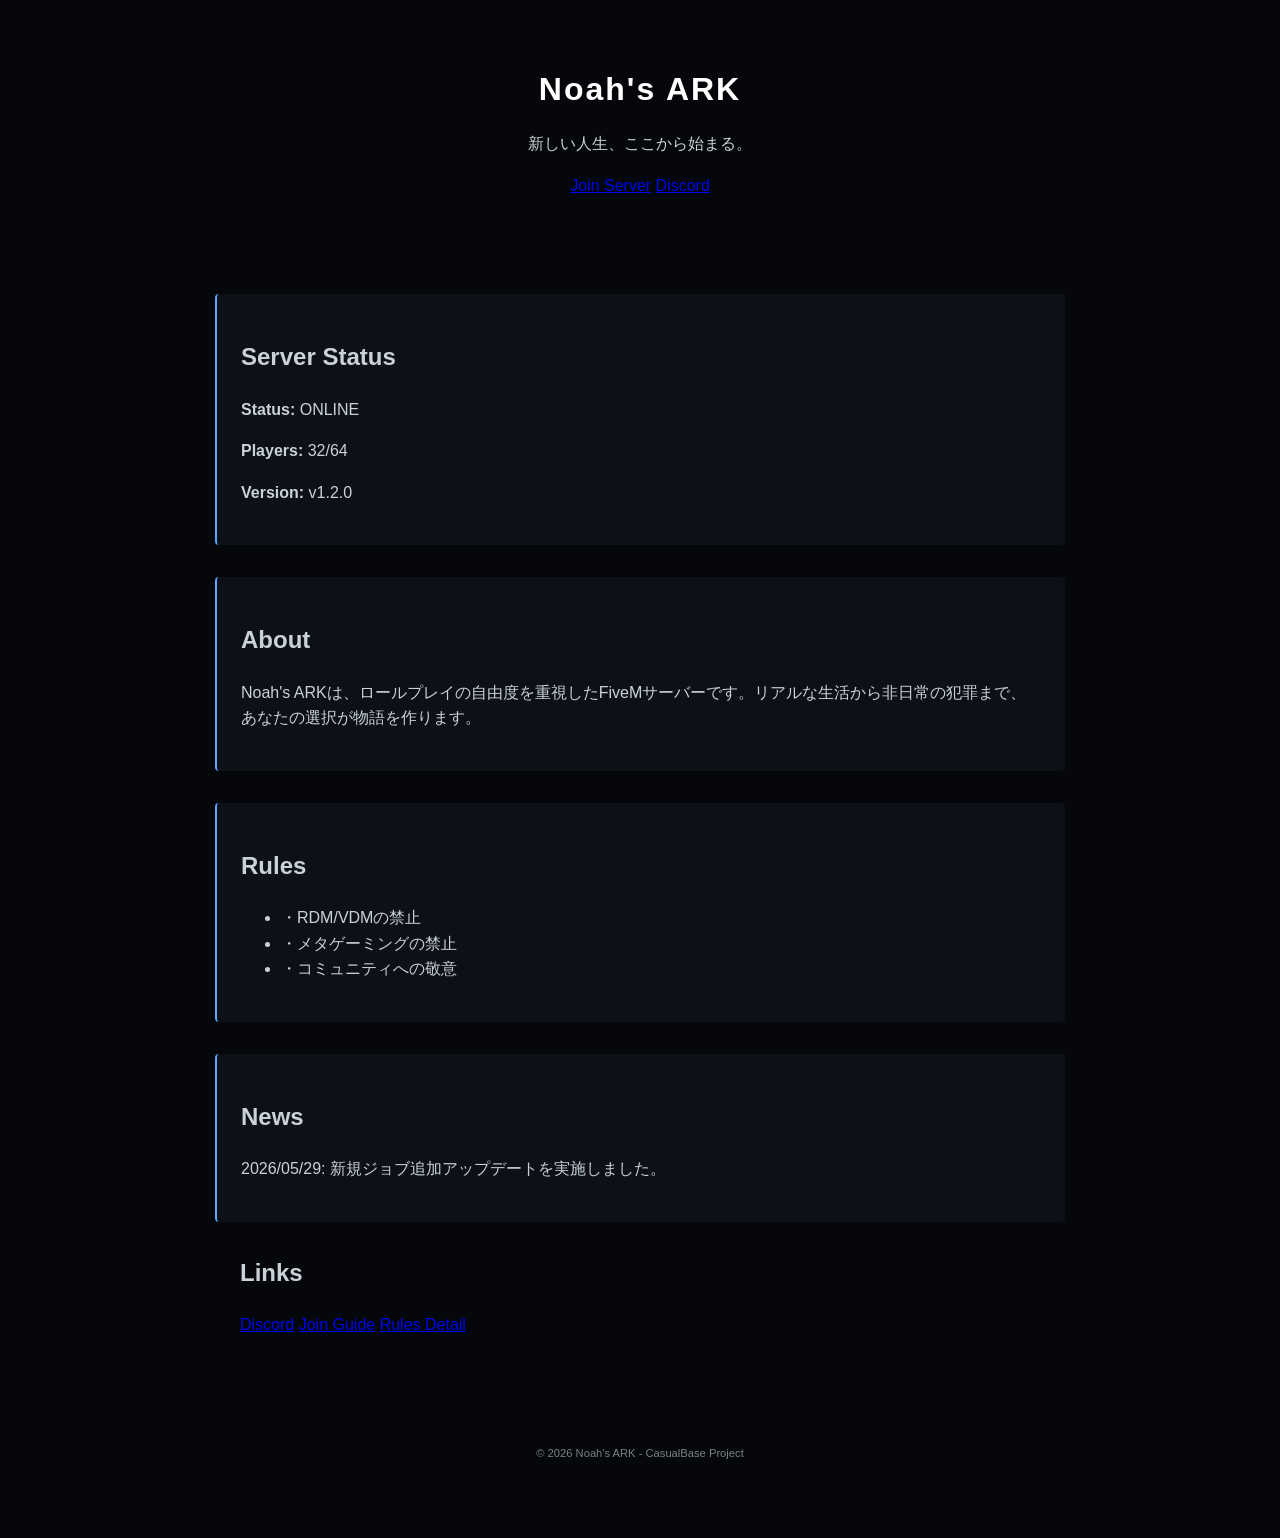
==== index.html @ baa17310 "Update index.html" ====
<!DOCTYPE html>
<html lang="ja">
<head>
    <meta charset="UTF-8">
    <meta name="viewport" content="width=device-width, initial-scale=1.0">
    <title>Noah's ARK | Roleplay Server</title>
    <link rel="stylesheet" href="style.css">
</head>
<body>

    <header id="hero">
        <h1>Noah's ARK</h1>
        <p>新しい人生、ここから始まる。</p>
        <div class="hero-buttons">
            <a href="#" class="btn">Join Server</a>
            <a href="#" class="btn secondary">Discord</a>
        </div>
    </header>

    <main>
        <section id="status" class="card">
            <h2>Server Status</h2>
            <p><strong>Status:</strong> <span class="online">ONLINE</span></p>
            <p><strong>Players:</strong> 32/64</p>
            <p><strong>Version:</strong> v1.2.0</p>
        </section>

        <section id="about" class="card">
            <h2>About</h2>
            <p>Noah's ARKは、ロールプレイの自由度を重視したFiveMサーバーです。リアルな生活から非日常の犯罪まで、あなたの選択が物語を作ります。</p>
        </section>

        <section id="rules" class="card">
            <h2>Rules</h2>
            <ul>
                <li>・RDM/VDMの禁止</li>
                <li>・メタゲーミングの禁止</li>
                <li>・コミュニティへの敬意</li>
            </ul>
        </section>

        <section id="news" class="card">
            <h2>News</h2>
            <p>2026/05/29: 新規ジョブ追加アップデートを実施しました。</p>
        </section>

        <section id="links">
            <h2>Links</h2>
            <div class="link-grid">
                <a href="#">Discord</a>
                <a href="#">Join Guide</a>
                <a href="#">Rules Detail</a>
            </div>
        </section>
    </main>

    <footer>
        <p>&copy; 2026 Noah's ARK - CasualBase Project</p>
    </footer>

    <script src="script.js"></script>
</body>
</html>
---- style.css ----
:root {
    --bg-color: #05070a;
    --card-bg: #0d1117;
    --accent: #58a6ff;
    --text: #c9d1d9;
}

body {
    background: var(--bg-color);
    color: var(--text);
    font-family: 'Segoe UI', Tahoma, sans-serif;
    margin: 0;
    line-height: 1.6;
}

header { padding: 4rem 1rem; text-align: center; }
h1 { margin: 0; color: #fff; letter-spacing: 2px; }
.status { font-size: 0.8rem; color: var(--accent); }

section { max-width: 800px; margin: 2rem auto; padding: 0 1rem; }

.card-grid {
    display: grid;
    grid-template-columns: repeat(auto-fit, minmax(250px, 1fr));
    gap: 1.5rem;
    margin-top: 1rem;
}

.card {
    background: var(--card-bg);
    padding: 1.5rem;
    border-left: 2px solid var(--accent);
    border-radius: 4px;
}

footer { text-align: center; padding: 4rem; font-size: 0.7rem; opacity: 0.6; }

@media (max-width: 600px) {
    .card-grid { grid-template-columns: 1fr; }
}
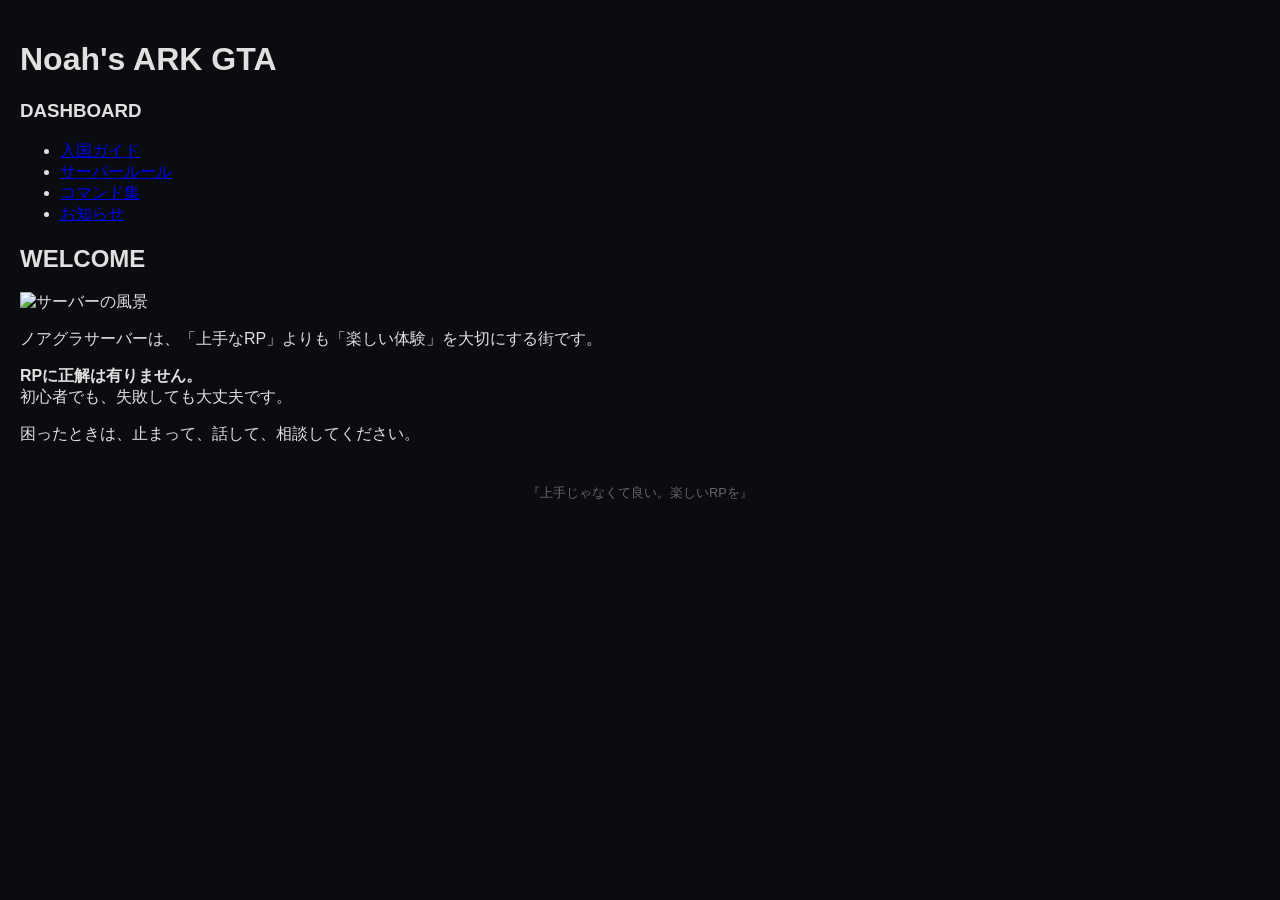
==== commit 018b3ce4: "Update index.html" ====
--- a/index.html
+++ b/index.html
@@ -2,62 +2,40 @@
 <html lang="ja">
 <head>
     <meta charset="UTF-8">
-    <meta name="viewport" content="width=device-width, initial-scale=1.0">
-    <title>Noah's ARK | Roleplay Server</title>
+    <title>Noah's ARK GTA</title>
     <link rel="stylesheet" href="style.css">
 </head>
 <body>
 
-    <header id="hero">
-        <h1>Noah's ARK</h1>
-        <p>新しい人生、ここから始まる。</p>
-        <div class="hero-buttons">
-            <a href="#" class="btn">Join Server</a>
-            <a href="#" class="btn secondary">Discord</a>
-        </div>
+    <header class="top-header">
+        <h1>Noah's ARK GTA</h1>
     </header>
 
-    <main>
-        <section id="status" class="card">
-            <h2>Server Status</h2>
-            <p><strong>Status:</strong> <span class="online">ONLINE</span></p>
-            <p><strong>Players:</strong> 32/64</p>
-            <p><strong>Version:</strong> v1.2.0</p>
-        </section>
+    <div class="container">
+        <nav class="sidebar">
+            <h3>DASHBOARD</h3>
+            <ul>
+                <li><a href="#">入国ガイド</a></li>
+                <li><a href="#">サーバールール</a></li>
+                <li><a href="#">コマンド集</a></li>
+                <li><a href="#">お知らせ</a></li>
+            </ul>
+        </nav>
 
-        <section id="about" class="card">
-            <h2>About</h2>
-            <p>Noah's ARKは、ロールプレイの自由度を重視したFiveMサーバーです。リアルな生活から非日常の犯罪まで、あなたの選択が物語を作ります。</p>
-        </section>
-
-        <section id="rules" class="card">
-            <h2>Rules</h2>
-            <ul>
-                <li>・RDM/VDMの禁止</li>
-                <li>・メタゲーミングの禁止</li>
-                <li>・コミュニティへの敬意</li>
-            </ul>
-        </section>
-
-        <section id="news" class="card">
-            <h2>News</h2>
-            <p>2026/05/29: 新規ジョブ追加アップデートを実施しました。</p>
-        </section>
-
-        <section id="links">
-            <h2>Links</h2>
-            <div class="link-grid">
-                <a href="#">Discord</a>
-                <a href="#">Join Guide</a>
-                <a href="#">Rules Detail</a>
+        <main class="content">
+            <h2>WELCOME</h2>
+            <div class="hero-image">
+                <img src="your-image.jpg" alt="サーバーの風景">
             </div>
-        </section>
-    </main>
+            <p>ノアグラサーバーは、「上手なRP」よりも「楽しい体験」を大切にする街です。</p>
+            <p><strong>RPに正解は有りません。</strong><br>初心者でも、失敗しても大丈夫です。</p>
+            <p class="message">困ったときは、止まって、話して、相談してください。</p>
+        </main>
+    </div>
 
     <footer>
-        <p>&copy; 2026 Noah's ARK - CasualBase Project</p>
+        <p>『上手じゃなくて良い。楽しいRPを』</p>
     </footer>
 
-    <script src="script.js"></script>
 </body>
 </html>
--- a/style.css
+++ b/style.css
@@ -1,40 +1,21 @@
 :root {
-    --bg-color: #05070a;
-    --card-bg: #0d1117;
-    --accent: #58a6ff;
-    --text: #c9d1d9;
+    --bg: #0a0c10;
+    --card: #161922;
+    --accent: #00d4ff;
+    --text: #e0e0e0;
 }
 
-body {
-    background: var(--bg-color);
-    color: var(--text);
-    font-family: 'Segoe UI', Tahoma, sans-serif;
-    margin: 0;
-    line-height: 1.6;
-}
+body { background: var(--bg); color: var(--text); font-family: sans-serif; margin: 0; padding: 20px; }
+.card { background: var(--card); padding: 20px; border-radius: 8px; margin-bottom: 20px; border: 1px solid #2d3436; }
 
-header { padding: 4rem 1rem; text-align: center; }
-h1 { margin: 0; color: #fff; letter-spacing: 2px; }
-.status { font-size: 0.8rem; color: var(--accent); }
+#hero { text-align: center; padding: 50px 0; }
+.btn { display: inline-block; padding: 10px 20px; background: var(--accent); color: #000; text-decoration: none; border-radius: 4px; font-weight: bold; }
+.btn.secondary { background: transparent; border: 1px solid var(--accent); color: var(--accent); margin-left: 10px; }
 
-section { max-width: 800px; margin: 2rem auto; padding: 0 1rem; }
+.online { color: #00ff88; font-weight: bold; }
+.link-grid { display: flex; gap: 10px; flex-wrap: wrap; }
+.link-grid a { color: var(--accent); text-decoration: none; padding: 10px; border: 1px solid var(--accent); border-radius: 4px; }
 
-.card-grid {
-    display: grid;
-    grid-template-columns: repeat(auto-fit, minmax(250px, 1fr));
-    gap: 1.5rem;
-    margin-top: 1rem;
-}
+footer { text-align: center; font-size: 0.8rem; margin-top: 40px; color: #666; }
 
-.card {
-    background: var(--card-bg);
-    padding: 1.5rem;
-    border-left: 2px solid var(--accent);
-    border-radius: 4px;
-}
-
-footer { text-align: center; padding: 4rem; font-size: 0.7rem; opacity: 0.6; }
-
-@media (max-width: 600px) {
-    .card-grid { grid-template-columns: 1fr; }
-}
+@media (max-width: 600px) { .link-grid { flex-direction: column; } }
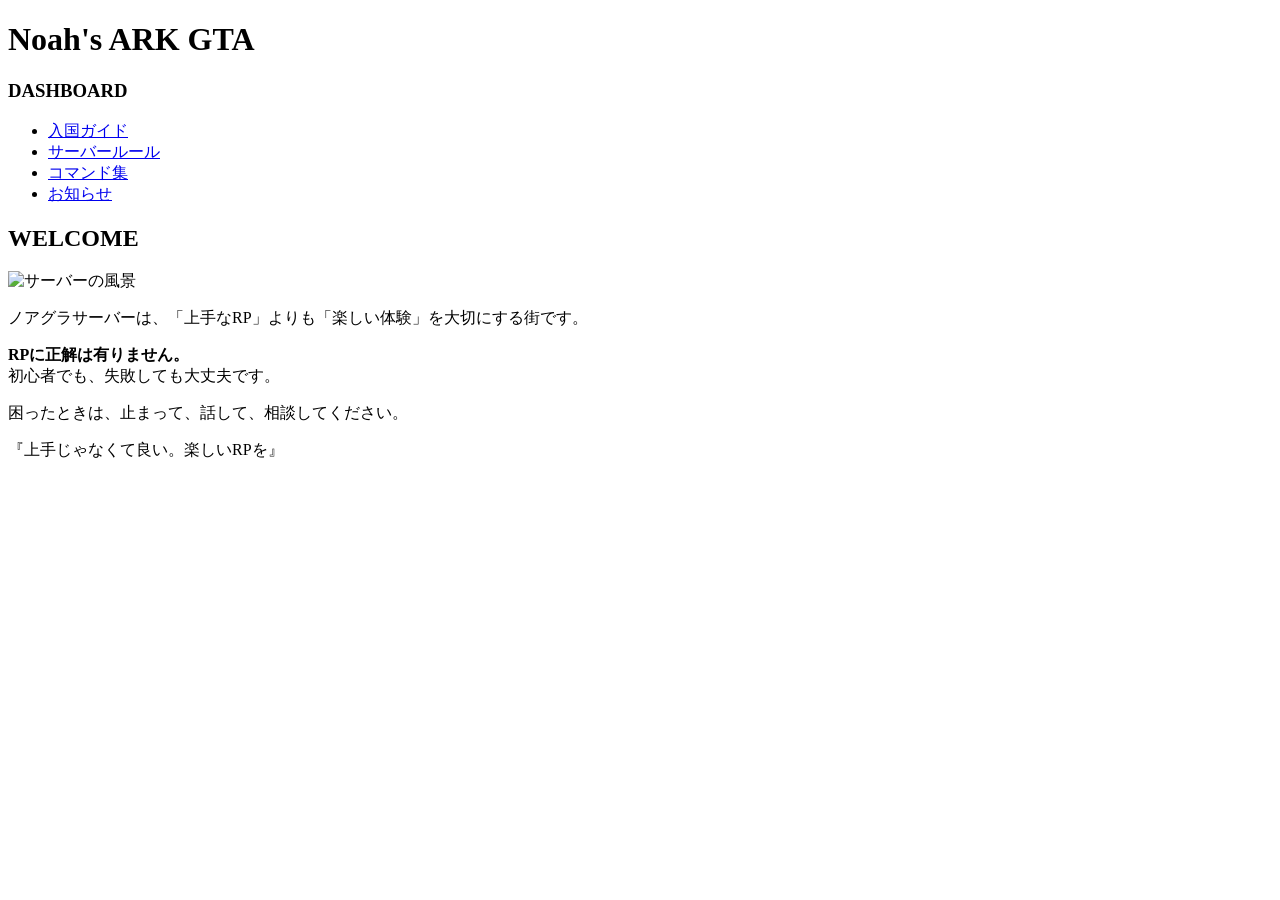
==== commit bd030fe5: "Update index.html" ====
--- a/index.html
+++ b/index.html
@@ -15,7 +15,7 @@
         <nav class="sidebar">
             <h3>DASHBOARD</h3>
             <ul>
-                <li><a href="#">入国ガイド</a></li>
+                <li><a href="guide.html">入国ガイド</a></li>
                 <li><a href="#">サーバールール</a></li>
                 <li><a href="#">コマンド集</a></li>
                 <li><a href="#">お知らせ</a></li>
--- a/style.css
+++ b/style.css
@@ -1,21 +1,41 @@
-:root {
-    --bg: #0a0c10;
-    --card: #161922;
-    --accent: #00d4ff;
-    --text: #e0e0e0;
-}
+<!DOCTYPE html>
+<html lang="ja">
+<head>
+    <meta charset="UTF-8">
+    <title>Noah's ARK GTA</title>
+    <link rel="stylesheet" href="style.css">
+</head>
+<body>
 
-body { background: var(--bg); color: var(--text); font-family: sans-serif; margin: 0; padding: 20px; }
-.card { background: var(--card); padding: 20px; border-radius: 8px; margin-bottom: 20px; border: 1px solid #2d3436; }
+    <header class="top-header">
+        <h1>Noah's ARK GTA</h1>
+    </header>
 
-#hero { text-align: center; padding: 50px 0; }
-.btn { display: inline-block; padding: 10px 20px; background: var(--accent); color: #000; text-decoration: none; border-radius: 4px; font-weight: bold; }
-.btn.secondary { background: transparent; border: 1px solid var(--accent); color: var(--accent); margin-left: 10px; }
+    <div class="container">
+        <nav class="sidebar">
+            <h3>DASHBOARD</h3>
+            <ul>
+                <li><a href="#">入国ガイド</a></li>
+                <li><a href="#">サーバールール</a></li>
+                <li><a href="#">コマンド集</a></li>
+                <li><a href="#">お知らせ</a></li>
+            </ul>
+        </nav>
 
-.online { color: #00ff88; font-weight: bold; }
-.link-grid { display: flex; gap: 10px; flex-wrap: wrap; }
-.link-grid a { color: var(--accent); text-decoration: none; padding: 10px; border: 1px solid var(--accent); border-radius: 4px; }
+        <main class="content">
+            <h2>WELCOME</h2>
+            <div class="hero-image">
+                <img src="your-image.jpg" alt="サーバーの風景">
+            </div>
+            <p>ノアグラサーバーは、「上手なRP」よりも「楽しい体験」を大切にする街です。</p>
+            <p><strong>RPに正解は有りません。</strong><br>初心者でも、失敗しても大丈夫です。</p>
+            <p class="message">困ったときは、止まって、話して、相談してください。</p>
+        </main>
+    </div>
 
-footer { text-align: center; font-size: 0.8rem; margin-top: 40px; color: #666; }
+    <footer>
+        <p>『上手じゃなくて良い。楽しいRPを』</p>
+    </footer>
 
-@media (max-width: 600px) { .link-grid { flex-direction: column; } }
+</body>
+</html>
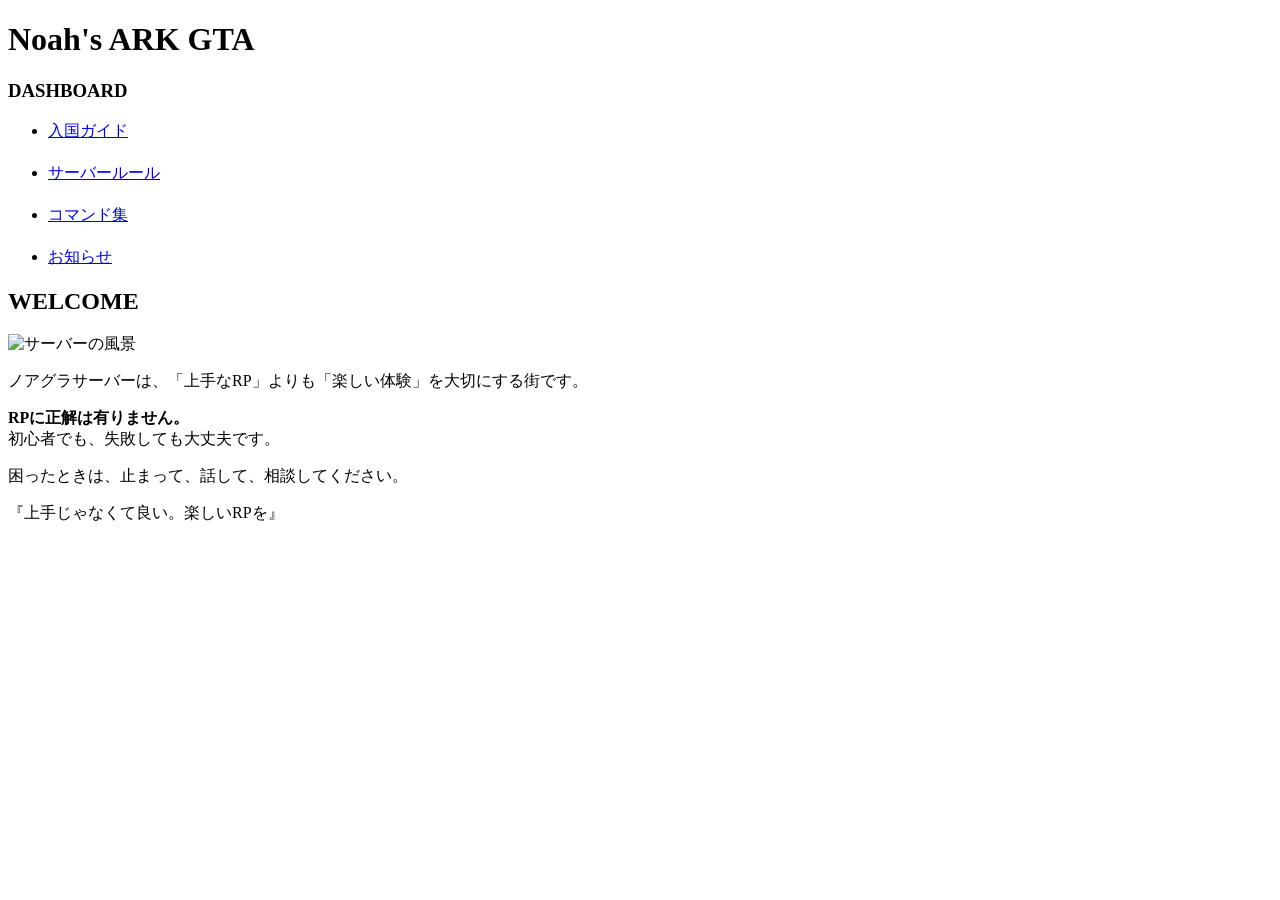
==== commit 529d2c41: "Update index.html" ====
--- a/index.html
+++ b/index.html
@@ -16,9 +16,9 @@
             <h3>DASHBOARD</h3>
             <ul>
                 <li><a href="guide.html">入国ガイド</a></li>
-                <li><a href="#">サーバールール</a></li>
-                <li><a href="#">コマンド集</a></li>
-                <li><a href="#">お知らせ</a></li>
+　　　　　　　　　<li><a href="rules.html">サーバールール</a></li>
+　　　　　　　　　<li><a href="commands.html">コマンド集</a></li>
+　　　　　　　　　<li><a href="news.html">お知らせ</a></li>
             </ul>
         </nav>
 
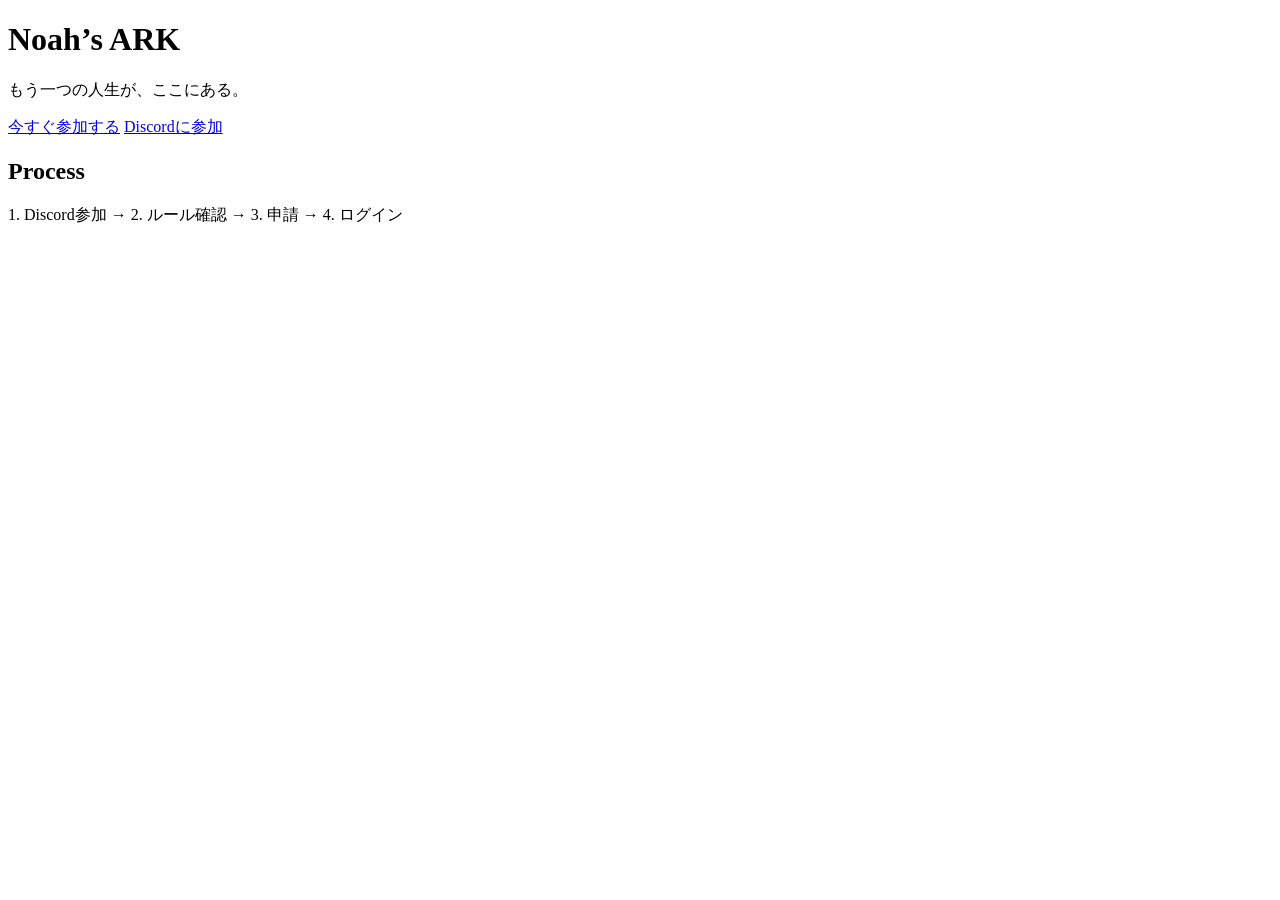
==== commit 4e58f083: "Update index.html" ====
--- a/index.html
+++ b/index.html
@@ -2,40 +2,27 @@
 <html lang="ja">
 <head>
     <meta charset="UTF-8">
-    <title>Noah's ARK GTA</title>
+    <title>Noah's ARK | Cinematic RP</title>
     <link rel="stylesheet" href="style.css">
 </head>
 <body>
-
-    <header class="top-header">
-        <h1>Noah's ARK GTA</h1>
+    <header class="hero">
+        <div class="hero-content">
+            <h1>Noah’s ARK</h1>
+            <p>もう一つの人生が、ここにある。</p>
+            <div class="cta-group">
+                <a href="#join" class="btn">今すぐ参加する</a>
+                <a href="https://discord.gg/your-link" class="btn discord">Discordに参加</a>
+            </div>
+        </div>
     </header>
 
-    <div class="container">
-        <nav class="sidebar">
-            <h3>DASHBOARD</h3>
-            <ul>
-                <li><a href="guide.html">入国ガイド</a></li>
-　　　　　　　　　<li><a href="rules.html">サーバールール</a></li>
-　　　　　　　　　<li><a href="commands.html">コマンド集</a></li>
-　　　　　　　　　<li><a href="news.html">お知らせ</a></li>
-            </ul>
-        </nav>
+    <section id="join" class="flow">
+        <h2>Process</h2>
+        <div class="steps">
+            <span>1. Discord参加</span> → <span>2. ルール確認</span> → <span>3. 申請</span> → <span>4. ログイン</span>
+        </div>
+    </section>
 
-        <main class="content">
-            <h2>WELCOME</h2>
-            <div class="hero-image">
-                <img src="your-image.jpg" alt="サーバーの風景">
-            </div>
-            <p>ノアグラサーバーは、「上手なRP」よりも「楽しい体験」を大切にする街です。</p>
-            <p><strong>RPに正解は有りません。</strong><br>初心者でも、失敗しても大丈夫です。</p>
-            <p class="message">困ったときは、止まって、話して、相談してください。</p>
-        </main>
-    </div>
-
-    <footer>
-        <p>『上手じゃなくて良い。楽しいRPを』</p>
-    </footer>
-
-</body>
+    </body>
 </html>
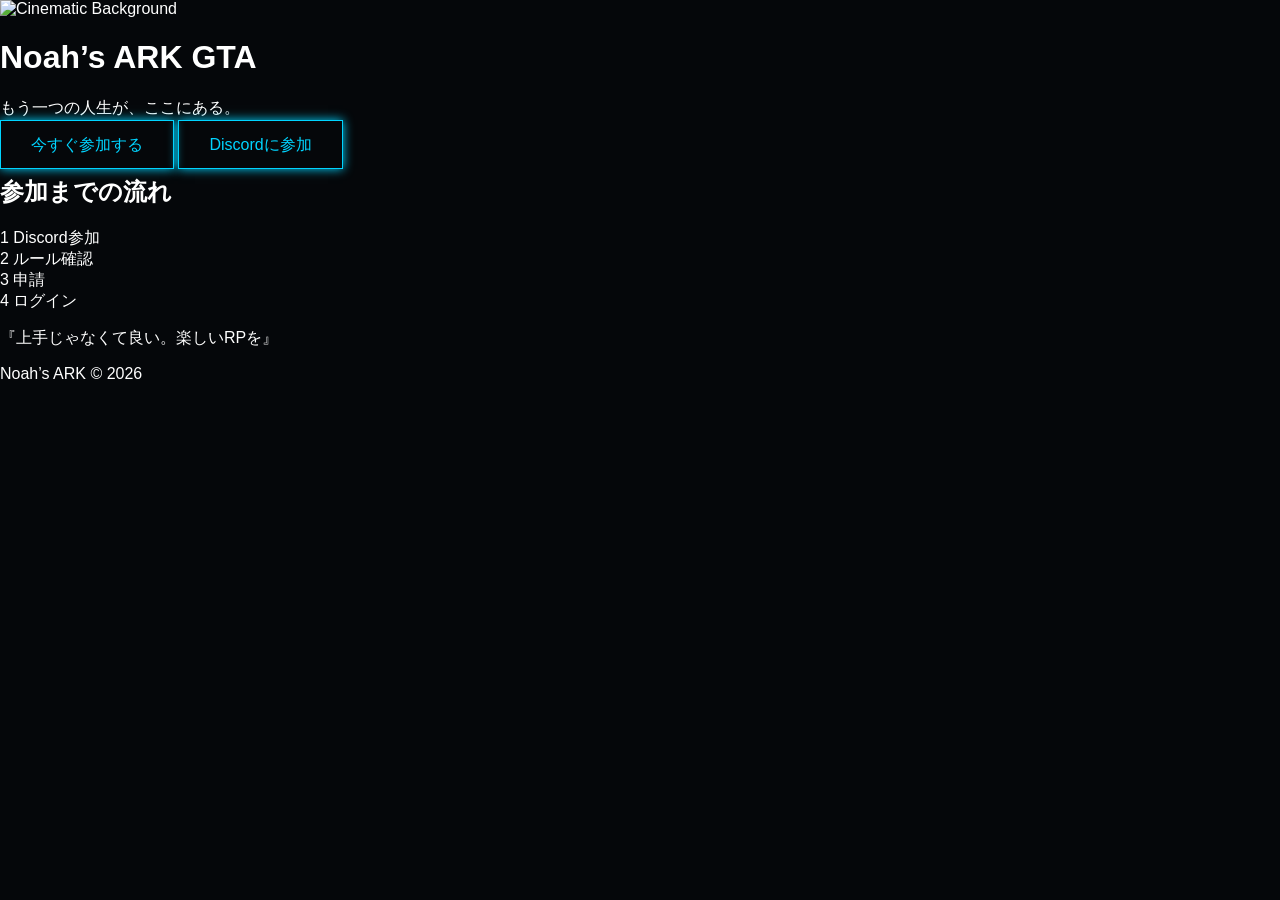
==== commit aa77971e: "Update index.html" ====
--- a/index.html
+++ b/index.html
@@ -2,27 +2,41 @@
 <html lang="ja">
 <head>
     <meta charset="UTF-8">
-    <title>Noah's ARK | Cinematic RP</title>
     <link rel="stylesheet" href="style.css">
+    <title>Noah's ARK GTA | Cinematic RP</title>
 </head>
 <body>
-    <header class="hero">
-        <div class="hero-content">
-            <h1>Noah’s ARK</h1>
+    <div class="video-background">
+        <img src="noahos.gif" alt="Cinematic Background">
+    </div>
+
+    <div class="overlay">
+        <header class="header">
+            <h1>Noah’s ARK GTA</h1>
             <p>もう一つの人生が、ここにある。</p>
             <div class="cta-group">
-                <a href="#join" class="btn">今すぐ参加する</a>
+                <a href="#process" class="btn">今すぐ参加する</a>
                 <a href="https://discord.gg/your-link" class="btn discord">Discordに参加</a>
             </div>
-        </div>
-    </header>
+        </header>
 
-    <section id="join" class="flow">
-        <h2>Process</h2>
-        <div class="steps">
-            <span>1. Discord参加</span> → <span>2. ルール確認</span> → <span>3. 申請</span> → <span>4. ログイン</span>
-        </div>
-    </section>
+        <main class="main-content">
+            <section id="process">
+                <h2>参加までの流れ</h2>
+                <div class="step-container">
+                    <div class="step"><span>1</span> Discord参加</div>
+                    <div class="step"><span>2</span> ルール確認</div>
+                    <div class="step"><span>3</span> 申請</div>
+                    <div class="step"><span>4</span> ログイン</div>
+                </div>
+            </section>
+            
+            </main>
+    </div>
 
-    </body>
+    <footer class="footer">
+        <p>『上手じゃなくて良い。楽しいRPを』</p>
+        <p>Noah’s ARK © 2026</p>
+    </footer>
+</body>
 </html>
--- a/style.css
+++ b/style.css
@@ -1,41 +1,30 @@
-<!DOCTYPE html>
-<html lang="ja">
-<head>
-    <meta charset="UTF-8">
-    <title>Noah's ARK GTA</title>
-    <link rel="stylesheet" href="style.css">
-</head>
-<body>
+:root {
+    --bg: #05070a;
+    --accent: #00d4ff;
+    --text: #ffffff;
+}
 
-    <header class="top-header">
-        <h1>Noah's ARK GTA</h1>
-    </header>
+body { background: var(--bg); color: var(--text); font-family: 'Inter', sans-serif; margin: 0; }
 
-    <div class="container">
-        <nav class="sidebar">
-            <h3>DASHBOARD</h3>
-            <ul>
-                <li><a href="#">入国ガイド</a></li>
-                <li><a href="#">サーバールール</a></li>
-                <li><a href="#">コマンド集</a></li>
-                <li><a href="#">お知らせ</a></li>
-            </ul>
-        </nav>
+.hero {
+    height: 100vh;
+    display: flex;
+    align-items: center;
+    justify-content: center;
+    background: linear-gradient(rgba(0,0,0,0.6), rgba(0,0,0,0.6)), url('bg.jpg') center/cover;
+}
 
-        <main class="content">
-            <h2>WELCOME</h2>
-            <div class="hero-image">
-                <img src="your-image.jpg" alt="サーバーの風景">
-            </div>
-            <p>ノアグラサーバーは、「上手なRP」よりも「楽しい体験」を大切にする街です。</p>
-            <p><strong>RPに正解は有りません。</strong><br>初心者でも、失敗しても大丈夫です。</p>
-            <p class="message">困ったときは、止まって、話して、相談してください。</p>
-        </main>
-    </div>
+.hero h1 { font-size: 4rem; margin: 0; text-transform: uppercase; letter-spacing: 5px; }
 
-    <footer>
-        <p>『上手じゃなくて良い。楽しいRPを』</p>
-    </footer>
+.btn {
+    padding: 15px 30px;
+    border: 1px solid var(--accent);
+    color: var(--accent);
+    text-decoration: none;
+    transition: 0.3s;
+    box-shadow: 0 0 10px var(--accent);
+}
 
-</body>
-</html>
+.btn:hover { background: var(--accent); color: #000; }
+
+.steps { display: flex; justify-content: center; gap: 20px; padding: 50px; }
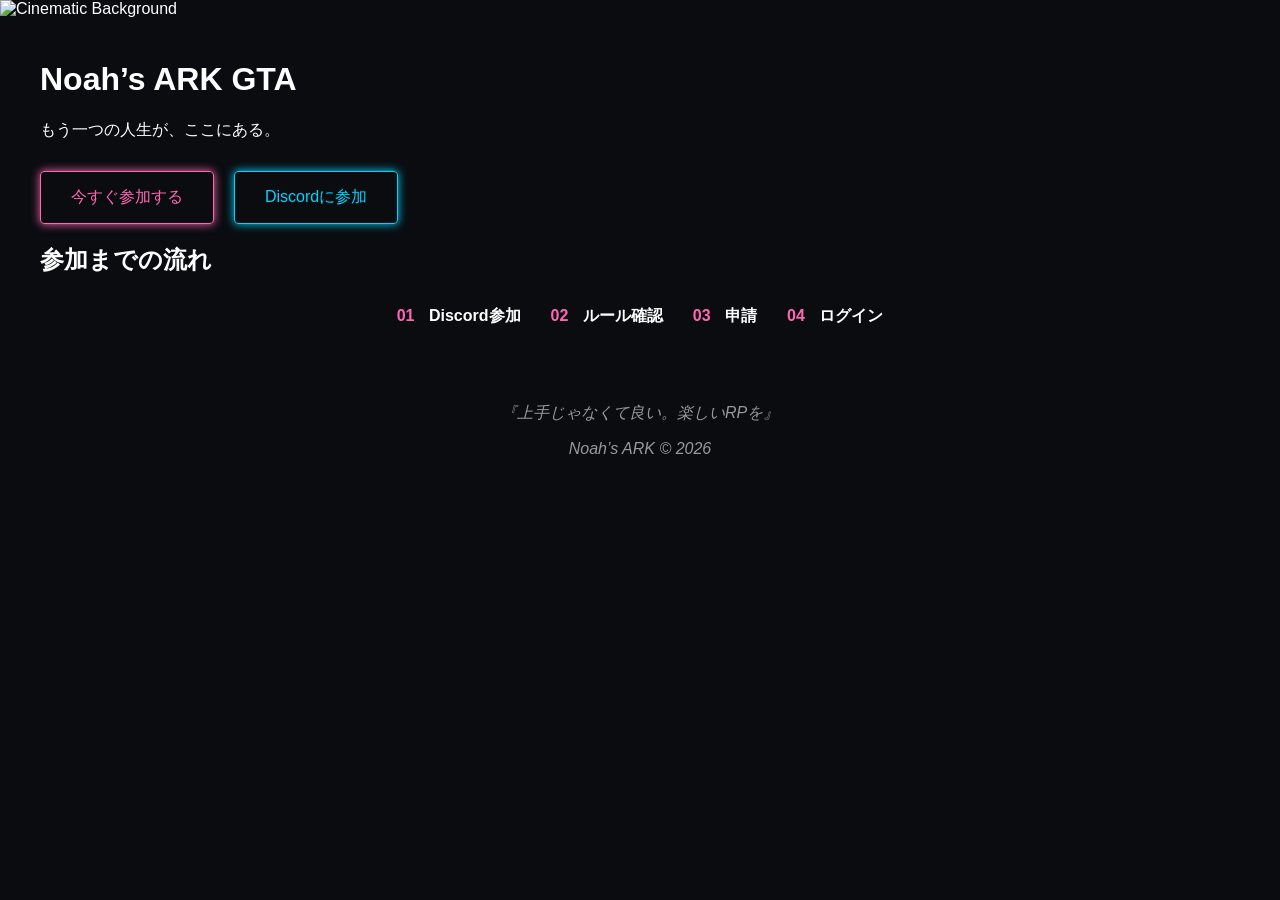
==== commit 3ae3efbf: "Update index.html" ====
--- a/index.html
+++ b/index.html
@@ -11,32 +11,29 @@
     </div>
 
     <div class="overlay">
-        <header class="header">
+        <header class="hero">
             <h1>Noah’s ARK GTA</h1>
             <p>もう一つの人生が、ここにある。</p>
             <div class="cta-group">
                 <a href="#process" class="btn">今すぐ参加する</a>
-                <a href="https://discord.gg/your-link" class="btn discord">Discordに参加</a>
+                <a href="#" class="btn discord">Discordに参加</a>
             </div>
         </header>
 
-        <main class="main-content">
-            <section id="process">
-                <h2>参加までの流れ</h2>
-                <div class="step-container">
-                    <div class="step"><span>1</span> Discord参加</div>
-                    <div class="step"><span>2</span> ルール確認</div>
-                    <div class="step"><span>3</span> 申請</div>
-                    <div class="step"><span>4</span> ログイン</div>
-                </div>
-            </section>
-            
-            </main>
+        <section id="process" class="steps-section">
+            <h2>参加までの流れ</h2>
+            <div class="step-container">
+                <div class="step"><span>01</span> Discord参加</div>
+                <div class="step"><span>02</span> ルール確認</div>
+                <div class="step"><span>03</span> 申請</div>
+                <div class="step"><span>04</span> ログイン</div>
+            </div>
+        </section>
+
+        <footer class="footer">
+            <p>『上手じゃなくて良い。楽しいRPを』</p>
+            <p>Noah’s ARK © 2026</p>
+        </footer>
     </div>
-
-    <footer class="footer">
-        <p>『上手じゃなくて良い。楽しいRPを』</p>
-        <p>Noah’s ARK © 2026</p>
-    </footer>
 </body>
 </html>
--- a/style.css
+++ b/style.css
@@ -1,30 +1,39 @@
 :root {
-    --bg: #05070a;
-    --accent: #00d4ff;
+    --bg: #0a0c10;
+    --accent-pink: #ff66b2;
+    --accent-blue: #00d4ff;
     --text: #ffffff;
 }
 
-body { background: var(--bg); color: var(--text); font-family: 'Inter', sans-serif; margin: 0; }
+body { font-family: "Helvetica Neue", sans-serif; background: var(--bg); color: var(--text); margin: 0; padding: 0; }
 
-.hero {
-    height: 100vh;
-    display: flex;
-    align-items: center;
-    justify-content: center;
-    background: linear-gradient(rgba(0,0,0,0.6), rgba(0,0,0,0.6)), url('bg.jpg') center/cover;
+/* フルスクリーン背景 */
+.video-background {
+    position: fixed; top: 0; left: 0; width: 100%; height: 100%;
+    z-index: -1; /* コンテンツの後ろに配置 */
+}
+.video-background img {
+    width: 100%; height: 100%;
+    object-fit: cover; /* 画面いっぱいに広げる */
 }
 
-.hero h1 { font-size: 4rem; margin: 0; text-transform: uppercase; letter-spacing: 5px; }
+/* オーバーレイ */
+.overlay { position: relative; z-index: 1; padding: 40px; }
 
-.btn {
-    padding: 15px 30px;
-    border: 1px solid var(--accent);
-    color: var(--accent);
-    text-decoration: none;
-    transition: 0.3s;
-    box-shadow: 0 0 10px var(--accent);
-}
+/* ヒーローセクション */
+.header { height: 80vh; display: flex; flex-direction: column; align-items: center; justify-content: center; text-align: center; }
+.header h1 { font-size: 3rem; margin: 0; color: #fff; letter-spacing: 5px; }
 
-.btn:hover { background: var(--accent); color: #000; }
+/* ボタンUI */
+.cta-group { margin-top: 30px; display: flex; gap: 20px; }
+.btn { padding: 15px 30px; border: 1px solid var(--accent-pink); color: var(--accent-pink); text-decoration: none; border-radius: 4px; box-shadow: 0 0 10px var(--accent-pink); transition: 0.3s; }
+.btn.discord { border-color: var(--accent-blue); color: var(--accent-blue); box-shadow: 0 0 10px var(--accent-blue); }
+.btn:hover { background: var(--accent-pink); color: #000; box-shadow: 0 0 20px var(--accent-pink); }
+.btn.discord:hover { background: var(--accent-blue); color: #000; box-shadow: 0 0 20px var(--accent-blue); }
 
-.steps { display: flex; justify-content: center; gap: 20px; padding: 50px; }
+/* プロセス */
+.step-container { display: flex; justify-content: center; gap: 30px; margin-top: 30px; }
+.step { font-weight: bold; }
+.step span { color: var(--accent-pink); margin-right: 10px; }
+
+.footer { text-align: center; margin-top: 40px; padding: 20px; color: #999; font-style: italic; }
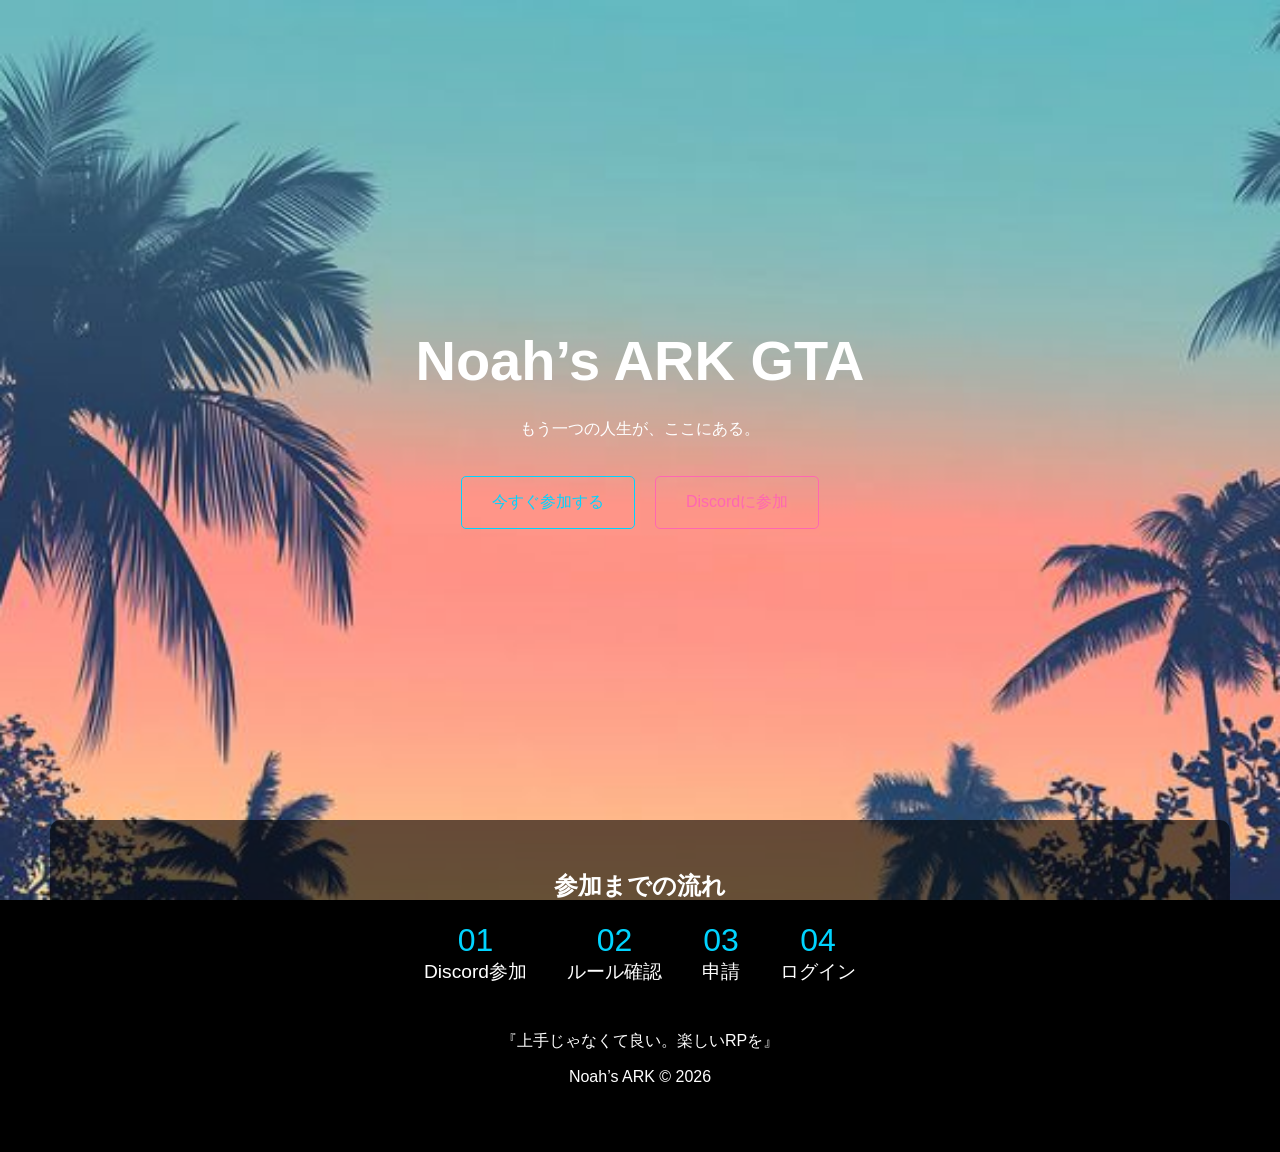
==== commit 5b997b37: "Update index.html" ====
--- a/index.html
+++ b/index.html
@@ -7,7 +7,7 @@
 </head>
 <body>
     <div class="video-background">
-        <img src="noahos.gif" alt="Cinematic Background">
+        <img src="bg.jpg" alt="Cinematic Background">
     </div>
 
     <div class="overlay">
--- a/style.css
+++ b/style.css
@@ -1,39 +1,26 @@
-:root {
-    --bg: #0a0c10;
-    --accent-pink: #ff66b2;
-    --accent-blue: #00d4ff;
-    --text: #ffffff;
-}
+/* 基本設定 */
+body { margin: 0; padding: 0; font-family: sans-serif; color: #fff; background: #000; }
 
-body { font-family: "Helvetica Neue", sans-serif; background: var(--bg); color: var(--text); margin: 0; padding: 0; }
+/* 背景 */
+.video-background { position: fixed; top: 0; left: 0; width: 100%; height: 100%; z-index: -1; }
+.video-background img { width: 100%; height: 100%; object-fit: cover; }
 
-/* フルスクリーン背景 */
-.video-background {
-    position: fixed; top: 0; left: 0; width: 100%; height: 100%;
-    z-index: -1; /* コンテンツの後ろに配置 */
-}
-.video-background img {
-    width: 100%; height: 100%;
-    object-fit: cover; /* 画面いっぱいに広げる */
-}
+/* 全体レイアウト */
+.overlay { position: relative; z-index: 1; padding: 50px; text-align: center; }
 
-/* オーバーレイ */
-.overlay { position: relative; z-index: 1; padding: 40px; }
+/* ヒーロー部分 */
+.hero { height: 80vh; display: flex; flex-direction: column; align-items: center; justify-content: center; }
+.hero h1 { font-size: 3.5rem; margin-bottom: 10px; }
 
-/* ヒーローセクション */
-.header { height: 80vh; display: flex; flex-direction: column; align-items: center; justify-content: center; text-align: center; }
-.header h1 { font-size: 3rem; margin: 0; color: #fff; letter-spacing: 5px; }
+/* ボタン */
+.cta-group { margin-top: 20px; display: flex; justify-content: center; gap: 20px; }
+.btn { padding: 15px 30px; border: 1px solid #00d4ff; color: #00d4ff; text-decoration: none; border-radius: 5px; transition: 0.3s; }
+.btn:hover { background: #00d4ff; color: #000; }
+.btn.discord { border-color: #ff66b2; color: #ff66b2; }
+.btn.discord:hover { background: #ff66b2; color: #000; }
 
-/* ボタンUI */
-.cta-group { margin-top: 30px; display: flex; gap: 20px; }
-.btn { padding: 15px 30px; border: 1px solid var(--accent-pink); color: var(--accent-pink); text-decoration: none; border-radius: 4px; box-shadow: 0 0 10px var(--accent-pink); transition: 0.3s; }
-.btn.discord { border-color: var(--accent-blue); color: var(--accent-blue); box-shadow: 0 0 10px var(--accent-blue); }
-.btn:hover { background: var(--accent-pink); color: #000; box-shadow: 0 0 20px var(--accent-pink); }
-.btn.discord:hover { background: var(--accent-blue); color: #000; box-shadow: 0 0 20px var(--accent-blue); }
-
-/* プロセス */
-.step-container { display: flex; justify-content: center; gap: 30px; margin-top: 30px; }
-.step { font-weight: bold; }
-.step span { color: var(--accent-pink); margin-right: 10px; }
-
-.footer { text-align: center; margin-top: 40px; padding: 20px; color: #999; font-style: italic; }
+/* 流れ部分 */
+.steps-section { margin-top: 50px; background: rgba(0,0,0,0.6); padding: 30px; border-radius: 10px; }
+.step-container { display: flex; justify-content: center; gap: 40px; margin-top: 20px; }
+.step { font-size: 1.2rem; }
+.step span { display: block; font-size: 2rem; color: #00d4ff; }
